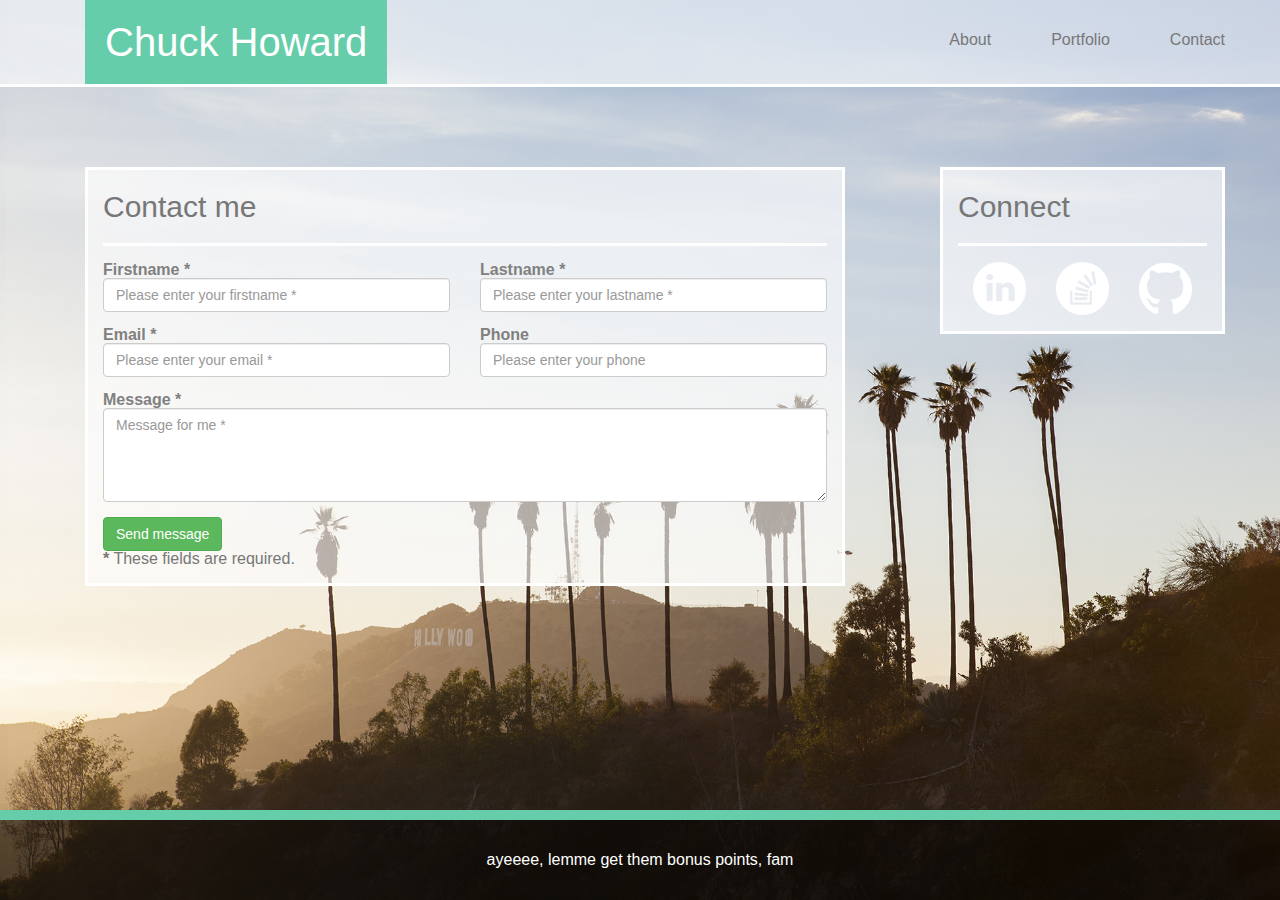
==== contact.html @ 49ae9b26 "first commit" ====
<!DOCTYPE html>
<html>
<head>
	<title>Chuck Howard</title>
	<link rel="stylesheet" href="https://maxcdn.bootstrapcdn.com/bootstrap/3.3.7/css/bootstrap.min.css" integrity="sha384-BVYiiSIFeK1dGmJRAkycuHAHRg32OmUcww7on3RYdg4Va+PmSTsz/K68vbdEjh4u" crossorigin="anonymous">
	<link href="CSS/sticky-footer-navbar.css" rel="stylesheet" type="text/css">
	<link href="CSS/reset.css" rel="stylesheet" type="text/css">
	<link href="CSS/style.css" rel="stylesheet" type="text/css">
</head>
<body>
	<nav class="navbar navbar-default navbar-static-top transwhite">
		<div class="container">

			<!-- Brand and toggle get grouped for better mobile display -->
			<div class="navbar-header">
				<a class="navbar-brand" href="www.chulps.space"><h1>Chuck Howard</h1></a>
			</div>

			<!-- Collect the nav links, forms, and other content for toggling -->
			<div class="collapse navbar-collapse" id="bs-example-navbar-collapse-1">
				
				
				<ul class="nav navbar-nav navbar-right">
					<li><a href="index.html">About</a></li>
					<li><a href="portfolio.html">Portfolio</a></li>
					<li><a href="contact.html">Contact</a></li>
				</ul>
			</div>
			<!-- /.navbar-collapse -->
		</div>
		<!-- /.container-fluid -->
	</nav>
	
	<div class="container-fluid">
	
		<div class="container">

			<div class="container content-margin">
				<div class="col-md-8 transwhite border-white">
					<div class><h2 class="text-muted">Contact me</h2></div>
					
					<div class="row content-left grey">
						<form id="contact-form" method="post" action="contact.php" role="form">

    						<div class="messages"></div>

    							<div class="controls">

									<div class="row">
										<div class="col-md-6">
											<div class="form-group">
												<label for="form_name">Firstname *</label>
												<input id="form_name" type="text" name="name" class="form-control" placeholder="Please enter your firstname *" required="required" data-error="Firstname is required.">
												<div class="help-block with-errors"></div>
											</div>
										</div>
										<div class="col-md-6">
											<div class="form-group">
												<label for="form_lastname">Lastname *</label>
												<input id="form_lastname" type="text" name="surname" class="form-control" placeholder="Please enter your lastname *" required="required" data-error="Lastname is required.">
												<div class="help-block with-errors"></div>
											</div>
										</div>
									</div>
									<div class="row">
										<div class="col-md-6">
											<div class="form-group">
												<label for="form_email">Email *</label>
												<input id="form_email" type="email" name="email" class="form-control" placeholder="Please enter your email *" required="required" data-error="Valid email is required.">
												<div class="help-block with-errors"></div>
											</div>
										</div>
										<div class="col-md-6">
											<div class="form-group">
												<label for="form_phone">Phone</label>
												<input id="form_phone" type="tel" name="phone" class="form-control" placeholder="Please enter your phone">
												<div class="help-block with-errors"></div>
											</div>
										</div>
									</div>
									<div class="row">
										<div class="col-md-12">
											<div class="form-group">
												<label for="form_message">Message *</label>
												<textarea id="form_message" name="message" class="form-control" placeholder="Message for me *" rows="4" required="required" data-error="Please,leave us a message."></textarea>
												<div class="help-block with-errors"></div>
											</div>
										</div>
										<div class="col-md-12">
											<input type="submit" class="btn btn-success btn-send" value="Send message">
										</div>
									</div>
									<div class="row">
										<div class="col-md-12">
											<p class="text-muted"><strong>*</strong> These fields are required. 
										</div>
									</div>
								</div>

							</form>
					   
					
					</div>
					
					
				</div>
    			<div class="col-md-1"></div>
    			<div class="col-md-3 transwhite border-white">
					<div>
						<h2 class="text-muted">Connect</h2>
					</div>
					<div class="row content-left">
						<div class="col-md-4 img-circle "><a href="https://www.linkedin.com/in/chuck-howard/"><img src="IMAGES/linkedin-icon-01.png" class="img-responsive" alt="Responsive image"></a></div>
						<div class="col-md-4"><a href="https://stackoverflow.com/users/2146031/chulps"><img src="IMAGES/github-icon-01.png" class="img-responsive" alt="Responsive image"></a></div>
						<div class="col-md-4"><a href="https://github.com/chulps"><img src="IMAGES/github-icon-01-01.png" class="img-responsive" alt="Responsive image"></a></div>
					</div>
				</div>
			</div>
			
		</div>
	
	</div>
	<footer class="footer">
      <div class="container-fluid">
        <p class="text-white">ayeeee, lemme get them bonus points, fam</p>
      </div>
    </footer>
</body>
	
</html>
---- CSS/sticky-footer-navbar.css ----
/* Sticky footer styles
-------------------------------------------------- */
html {
  position: relative;
  min-height: 100%;
}
body {
  /* Margin bottom by footer height */
  margin-bottom: 60px;
}
.footer {
  position: absolute;
  bottom: 0;
  width: 100%;
  /* Set the fixed height of the footer here */
  height: 90px;
  line-height: 80px; /* Vertically center the text there */
  background-color:rgba(0,0,0,0.50);
	text-align: center;
	border-top: 10px solid mediumaquamarine;
}


/* Custom page CSS
-------------------------------------------------- */
/* Not required for template or sticky footer method. */

body > .container {
  padding: 60px 15px 0;
}

.footer > .container {
  padding-right: 15px;
  padding-left: 15px;
}

code {
  font-size: 80%;
}
---- CSS/style.css ----
body{
	background-image: url(../IMAGES/los_angeles_bg.jpg);
	background-size: cover;
}

.navbar{
	border-bottom: solid white 3px;
	
}

h1{
	color:white;
	font-size: 40px;
	
}

h2{
	font-size: 30px;
	padding: 20px 0;
	border-bottom: 3px solid white;
}




.navbar-brand{
	background-color: mediumaquamarine;
	padding: 20px ;
	height: auto;
	position: relative;
	left: 30px;
	
	}

.navbar-brand:hover{
	background-color: red;
	
}

.navbar-right{
	padding: 15px 0 15px 15px;
}	



.profile{
	width: 300px;
	height: 300px;
	margin-right: 20px;
	background-image: url(../IMAGES/Chulps_profile.jpg);
	background-size: cover;
	border: 3px solid white;
    -webkit-animation-name: border-anim; /* Safari 4.0 - 8.0 */
    -webkit-animation-duration: 2s; /* Safari 4.0 - 8.0 */
    -webkit-animation-iteration-count: infinite; /* Safari 4.0 - 8.0 */
    animation-name: border-anim;
    animation-duration: 2s;
    animation-iteration-count: infinite ease-in-out;
}

/* Safari 4.0 - 8.0 */
@-webkit-keyframes border-anim {
    0%   {border:solid white 3px;}
    50%  {border:solid yellow 3px;}
    100% {border:solid white 3px;}
}

/* Standard syntax */
@keyframes border-anim {
    0%   {border:solid white 3px;}
    50%  {border:solid yellow 3px;}
    100% {border:solid white 3px;}
}



.profile:hover{
	transition: .5s ease;
	background-image: url(../IMAGES/CHULPS_LOGO_ANIMATION_instagram.gif);
	border:rgba(0,0,0,0.00) 0px hidden;
	opacity: .5;	
}






.transwhite{
	background-color: rgba(255,255,255,0.60);
}

.text-white{
	color: white;
}



.border-white{
	border: 3px solid white;
}

.content-left{
	display: inline;
}

.bio {line-height: 2}

.content-margin{
	margin: 60px 0 200px;
}


.navbar-nav>li>a {
    padding-top: 15px;
    padding-bottom: 15px;
    padding-right: 0;
}

.grey{
	color:grey;
}

.nav>li {
    
    padding-left: 45px;
}
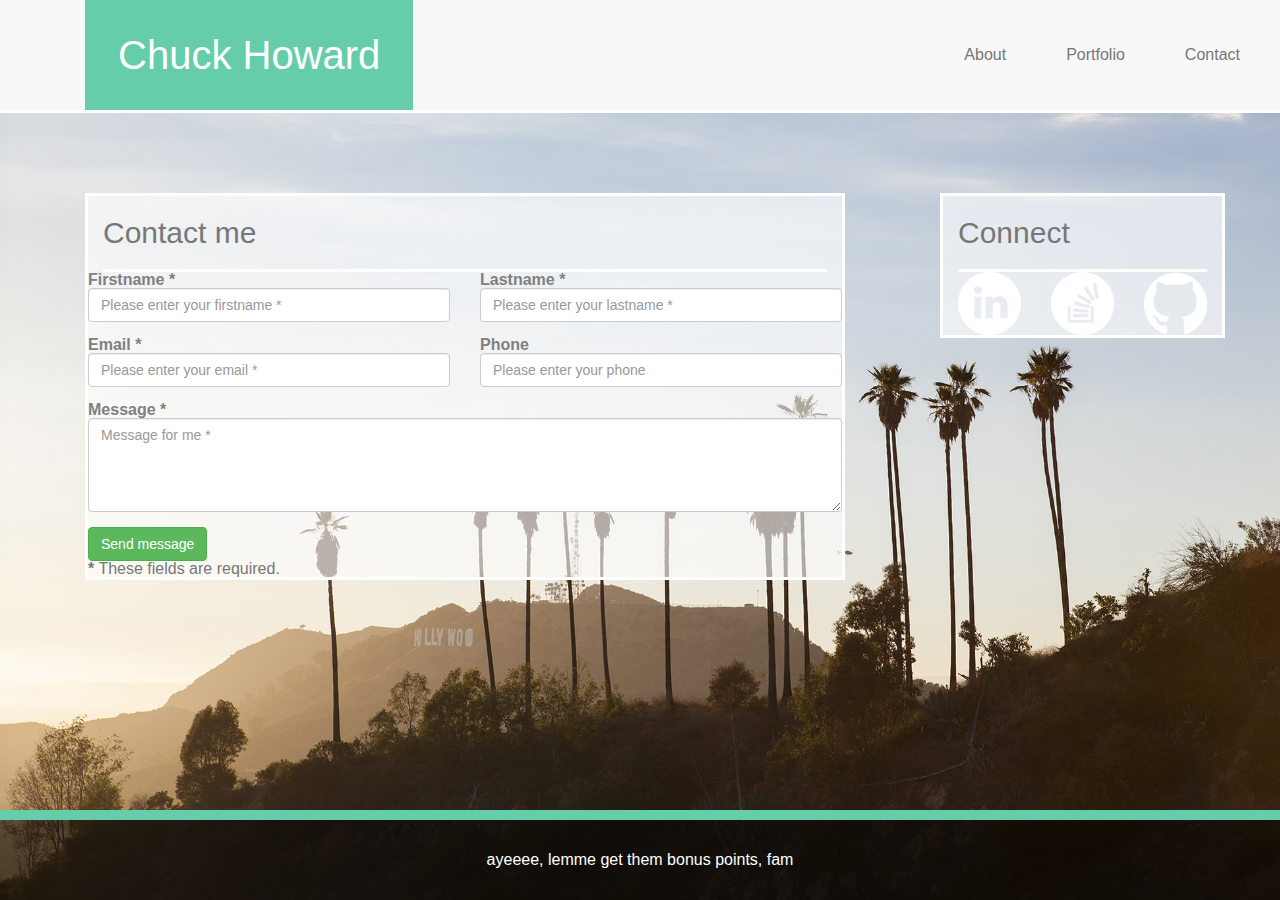
==== commit a4facb81: "fixed bootstrap header for real this time" ====
--- a/contact.html
+++ b/contact.html
@@ -8,28 +8,37 @@
 	<link href="CSS/style.css" rel="stylesheet" type="text/css">
 </head>
 <body>
-	<nav class="navbar navbar-default navbar-static-top transwhite">
-		<div class="container">
+	<nav class="navbar navbar-default navbar-static-top">
+    <div class="container">
 
-			<!-- Brand and toggle get grouped for better mobile display -->
-			<div class="navbar-header">
-				<a class="navbar-brand" href="www.chulps.space"><h1>Chuck Howard</h1></a>
-			</div>
+        <!-- Brand and toggle get grouped for better mobile display -->
+        <div class="navbar-header">
+            <button type="button" class="navbar-toggle collapsed" data-toggle="collapse" data-target="#bs-example-navbar-collapse-1">
+                <span class="sr-only">Toggle navigation</span>
+                <span class="icon-bar"></span>
+                <span class="icon-bar"></span>
+                <span class="icon-bar"></span>
+            </button>
+            <a class="navbar-brand" href="#"><h1>Chuck Howard</h1></a>
+        </div>
 
-			<!-- Collect the nav links, forms, and other content for toggling -->
-			<div class="collapse navbar-collapse" id="bs-example-navbar-collapse-1">
-				
-				
-				<ul class="nav navbar-nav navbar-right">
+        <!-- Collect the nav links, forms, and other content for toggling -->
+        <div class="collapse navbar-collapse" id="bs-example-navbar-collapse-1">
+            
+            
+            <ul class="nav navbar-nav navbar-right">
+                <ul class="nav navbar-nav navbar-right">
 					<li><a href="index.html">About</a></li>
 					<li><a href="portfolio.html">Portfolio</a></li>
 					<li><a href="contact.html">Contact</a></li>
 				</ul>
-			</div>
-			<!-- /.navbar-collapse -->
-		</div>
-		<!-- /.container-fluid -->
-	</nav>
+                
+            </ul>
+        </div>
+        <!-- /.navbar-collapse -->
+    </div>
+    <!-- /.container-fluid -->
+</nav>
 	
 	<div class="container-fluid">
 	
--- a/CSS/style.css
+++ b/CSS/style.css
@@ -25,7 +25,7 @@
 
 .navbar-brand{
 	background-color: mediumaquamarine;
-	padding: 20px ;
+	padding: 33px;
 	height: auto;
 	position: relative;
 	left: 30px;
@@ -88,6 +88,7 @@
 
 .transwhite{
 	background-color: rgba(255,255,255,0.60);
+	margin-bottom: 30px;
 }
 
 .text-white{
@@ -100,7 +101,7 @@
 	border: 3px solid white;
 }
 
-.content-left{
+.content {
 	display: inline;
 }
 
@@ -124,4 +125,8 @@
 .nav>li {
     
     padding-left: 45px;
+}
+
+.img-responsive {
+	margin: 0 auto;
 }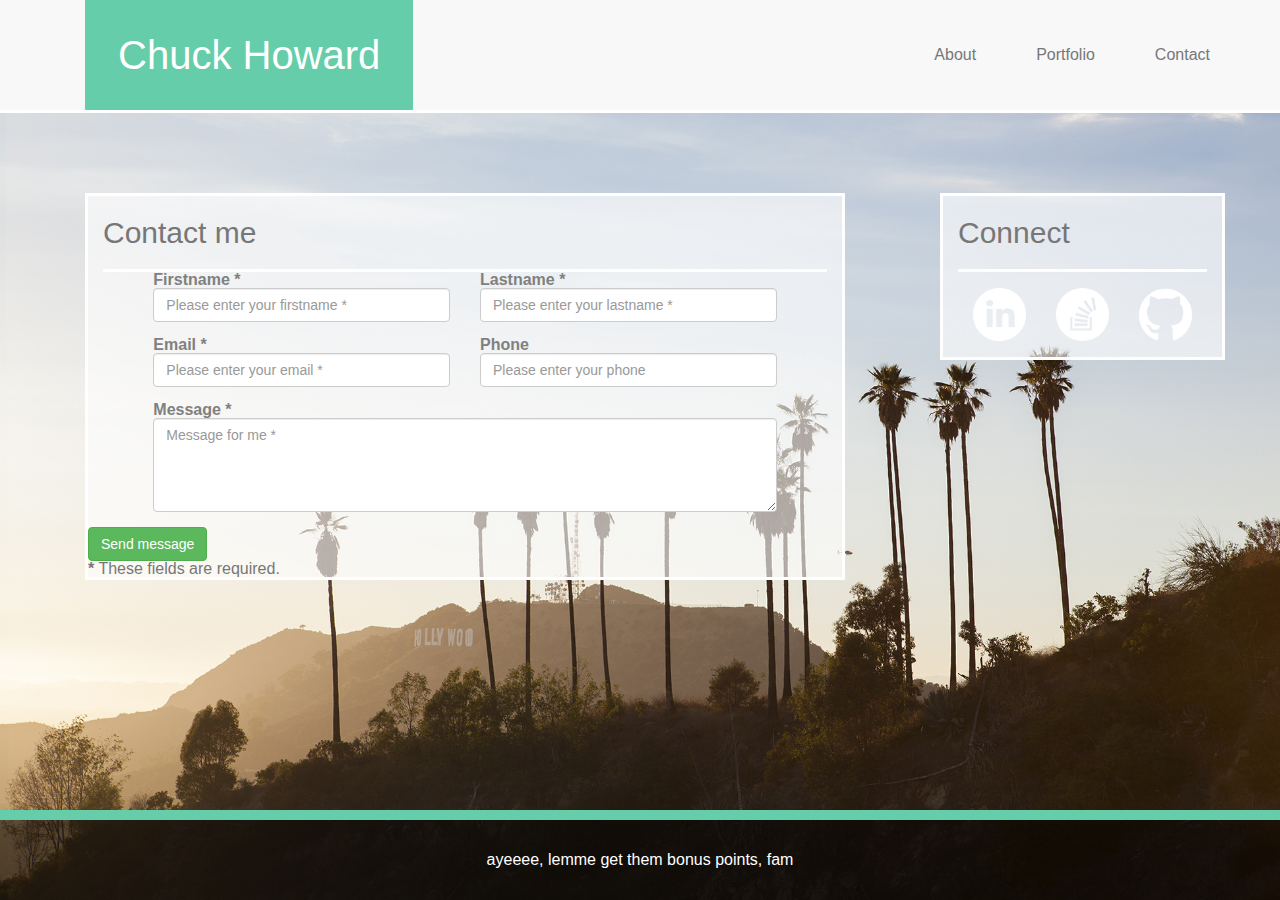
==== commit 87e0e830: "final commit" ====
--- a/contact.html
+++ b/contact.html
@@ -56,14 +56,14 @@
     							<div class="controls">
 
 									<div class="row">
-										<div class="col-md-6">
+										<div class="col-md-6 col-lg-offset-1 col-lg-5">
 											<div class="form-group">
 												<label for="form_name">Firstname *</label>
 												<input id="form_name" type="text" name="name" class="form-control" placeholder="Please enter your firstname *" required="required" data-error="Firstname is required.">
 												<div class="help-block with-errors"></div>
 											</div>
 										</div>
-										<div class="col-md-6">
+										<div class="col-md-6 col-lg-5">
 											<div class="form-group">
 												<label for="form_lastname">Lastname *</label>
 												<input id="form_lastname" type="text" name="surname" class="form-control" placeholder="Please enter your lastname *" required="required" data-error="Lastname is required.">
@@ -72,14 +72,14 @@
 										</div>
 									</div>
 									<div class="row">
-										<div class="col-md-6">
+										<div class="col-md-6 col-lg-offset-1 col-lg-5">
 											<div class="form-group">
 												<label for="form_email">Email *</label>
 												<input id="form_email" type="email" name="email" class="form-control" placeholder="Please enter your email *" required="required" data-error="Valid email is required.">
 												<div class="help-block with-errors"></div>
 											</div>
 										</div>
-										<div class="col-md-6">
+										<div class="col-md-6 col-lg-5">
 											<div class="form-group">
 												<label for="form_phone">Phone</label>
 												<input id="form_phone" type="tel" name="phone" class="form-control" placeholder="Please enter your phone">
@@ -88,7 +88,7 @@
 										</div>
 									</div>
 									<div class="row">
-										<div class="col-md-12">
+										<div class="col-md-12 col-lg-offset-1 col-lg-10">
 											<div class="form-group">
 												<label for="form_message">Message *</label>
 												<textarea id="form_message" name="message" class="form-control" placeholder="Message for me *" rows="4" required="required" data-error="Please,leave us a message."></textarea>
@@ -118,10 +118,11 @@
 					<div>
 						<h2 class="text-muted">Connect</h2>
 					</div>
-					<div class="row content-left">
-						<div class="col-md-4 img-circle "><a href="https://www.linkedin.com/in/chuck-howard/"><img src="IMAGES/linkedin-icon-01.png" class="img-responsive" alt="Responsive image"></a></div>
-						<div class="col-md-4"><a href="https://stackoverflow.com/users/2146031/chulps"><img src="IMAGES/github-icon-01.png" class="img-responsive" alt="Responsive image"></a></div>
-						<div class="col-md-4"><a href="https://github.com/chulps"><img src="IMAGES/github-icon-01-01.png" class="img-responsive" alt="Responsive image"></a></div>
+					<div class="row content">
+						<div class="col-md-4 col-sm-4 col-xs-4 img-circle"><a href="https://www.linkedin.com/in/chuck-howard/"><img src="IMAGES/linkedin-icon-01.png" class="img-responsive" alt="Responsive image"></a></div>
+						<div class="col-md-4 col-sm-4 col-xs-4"><a href="https://stackoverflow.com/users/2146031/chulps"><img src="IMAGES/github-icon-01.png" class="img-responsive" alt="Responsive image"></a></div>
+						<div class="col-md-4 col-sm-4 col-xs-4 "><a href="https://github.com/chulps"><img src="IMAGES/github-icon-01-01.png" class="img-responsive" alt="Responsive image"></a></div>
+			
 					</div>
 				</div>
 			</div>
--- a/CSS/style.css
+++ b/CSS/style.css
@@ -38,7 +38,7 @@
 }
 
 .navbar-right{
-	padding: 15px 0 15px 15px;
+	padding: 15px;
 }	
 
 
